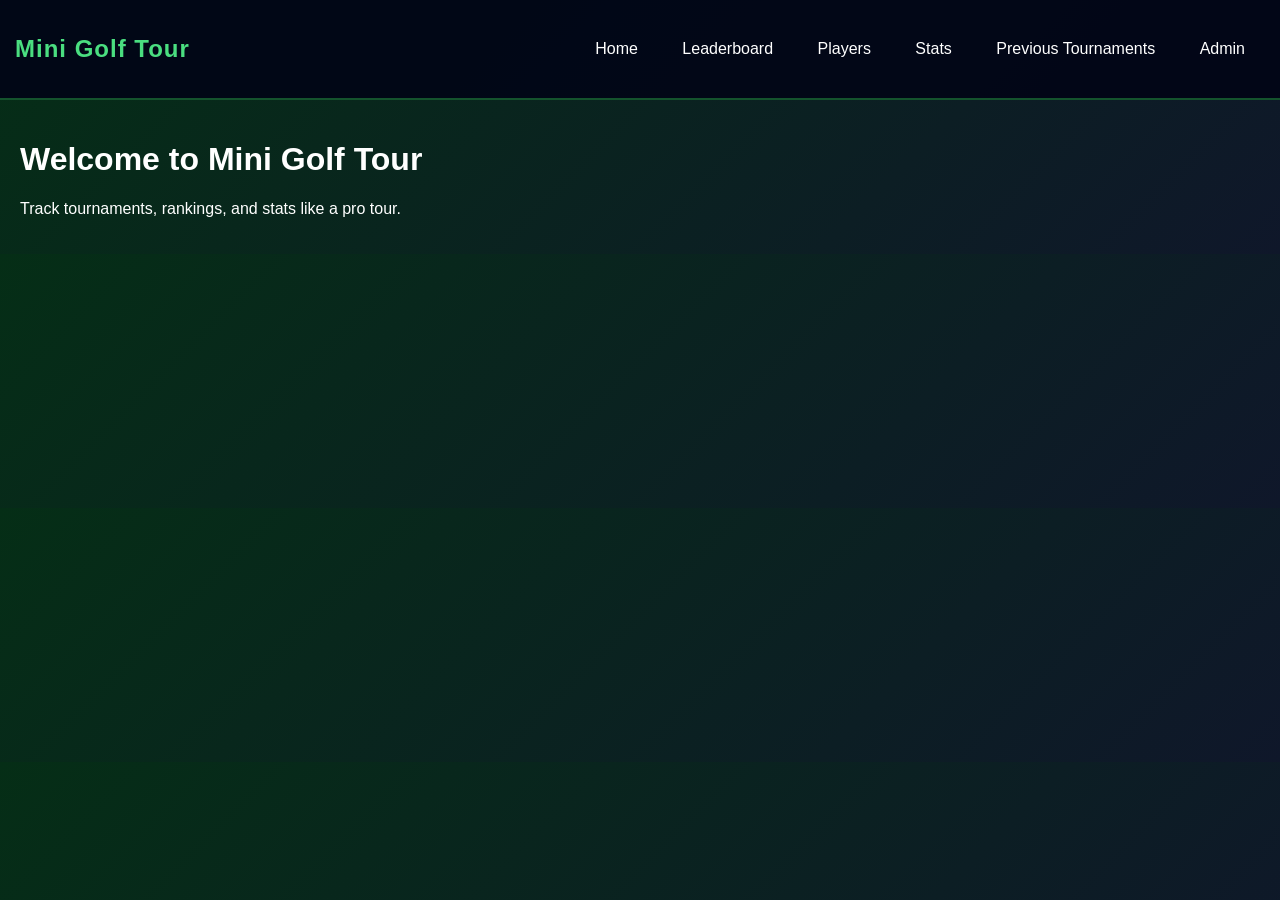
==== index.html @ 013ba138 "Added Caleb and Avery's filler pfps" ====
<!DOCTYPE html>
<html lang="en">
<head>
<meta charset="UTF-8">
<meta name="viewport" content="width=device-width, initial-scale=1.0">
<title>Mini Golf Tour</title>
<style>
body {
  font-family: Arial, sans-serif;
  margin: 0;
  background: linear-gradient(135deg,#052e16,#0f172a);
  color: white;
}
header {
  background: rgba(2,6,23,0.95);
  padding: 15px;
  display: flex;
  justify-content: space-between;
  align-items: center;
  border-bottom: 2px solid #14532d;
}
header h2 {
  color: #4ade80;
  letter-spacing: 1px;
}
nav a {
  color: white;
  margin: 0 10px;
  text-decoration: none;
  cursor: pointer;
  padding: 6px 10px;
  border-radius: 6px;
}
nav a:hover {
  background: #14532d;
}
.section {
  display: none;
  padding: 20px;
}
.active {
  display: block;
}
.card {
  background: rgba(30,41,59,0.9);
  padding: 15px;
  border-radius: 12px;
  margin: 10px 0;
  border: 1px solid #1f2937;
}
button {
  padding: 10px;
  border: none;
  border-radius: 6px;
  cursor: pointer;
  background: #22c55e;
  color: black;
  font-weight: bold;
}
button:hover {
  background: #16a34a;
}
input {
  padding: 8px;
  margin: 5px 0;
  width: 100%;
  border-radius: 6px;
  border: none;
}
.player {
  display: flex;
  align-items: center;
  gap: 10px;
}
.player img {
  width: 50px;
  height: 50px;
  border-radius: 50%;
  border: 2px solid #22c55e;
}
.table {
  width: 100%;
  border-collapse: collapse;
}
.table th, .table td {
  padding: 10px;
  border-bottom: 1px solid #334155;
  text-align: left;
}
.badge {
  background: #14532d;
  padding: 3px 8px;
  border-radius: 999px;
  font-size: 12px;
}
</style>
</head>
<body>
<header>
<h2>Mini Golf Tour</h2>
<nav>
<a onclick="show('home')">Home</a>
<a onclick="show('leaderboard')">Leaderboard</a>
<a onclick="show('players')">Players</a>
<a onclick="show('stats')">Stats</a>
<a onclick="show('tournaments')">Previous Tournaments</a>
<a onclick="show('admin')">Admin</a>
</nav>
</header>

<div id="home" class="section active">
<h1>Welcome to Mini Golf Tour</h1>
<p>Track tournaments, rankings, and stats like a pro tour.</p>
</div>

<div id="leaderboard" class="section">
<h1>Season Leaderboard</h1>
<div id="leaderboardList"></div>
</div>

<div id="players" class="section">
<h1>Players</h1>
<div id="playersList"></div>
</div>

<div id="stats" class="section">
<h1>Stats</h1>
<p>Coming soon</p>
</div>

<div id="tournaments" class="section">
<h1>Previous Tournaments</h1>
<div id="tournamentList"></div>
</div>

<div id="tournamentDetail" class="section">
<button onclick="show('tournaments')">← Back</button>
<h1 id="detailTitle"></h1>
<p id="detailInfo"></p>
<table class="table">
<thead><tr><th>Pos</th><th>Player</th><th>Score</th></tr></thead>
<tbody id="detailTable"></tbody>
</table>
</div>

<div id="admin" class="section">
<h1>Admin</h1>
<input type="password" id="password" placeholder="Enter password">
<button onclick="unlock()">Unlock</button>

<div id="adminPanel" style="display:none;">
<h2>Add Tournament</h2>
<input id="name" placeholder="Tournament Name">
<input id="date" placeholder="Date">
<input id="location" placeholder="Location">
<input id="holes" placeholder="Number of Holes">
<h3>Scores (Relative to Par)</h3>
<div id="scores"></div>
<button onclick="addTournament()">Submit</button>
</div>
</div>

<script>
// ---------------- STORAGE ----------------
let players = JSON.parse(localStorage.getItem('mg_players')) || [
{name:"Charlie Juliana", points:0, img:"charlieminigolf.png"},
{name:"Caleb Willner", points:0, img:"CalebRabbi.png"},
{name:"Devin Skinner", points:0, img:"Charlielikesboys .pdf"},
{name:"Isaac Baranski", points:0, img:"tuffAhhIsaac.pdf"},
{name:"Peter Merk", points:0, img:"Charlie is good boy.pdf"},
{name:"Avery Radom", points:0, img:"averyiszesty.pdf"}
];

let tournaments = JSON.parse(localStorage.getItem('mg_tournaments')) || [];

function saveData(){
 localStorage.setItem('mg_players', JSON.stringify(players));
 localStorage.setItem('mg_tournaments', JSON.stringify(tournaments));
}

// ---------------- NAV ----------------
function show(id){
 document.querySelectorAll('.section').forEach(s=>s.classList.remove('active'));
 document.getElementById(id).classList.add('active');
 updateLeaderboard();
 renderPlayers();
 renderTournaments();
}

// ---------------- RENDER ----------------
function renderPlayers(){
 const div = document.getElementById('playersList');
 div.innerHTML='';
 players.forEach(p=>{
 div.innerHTML += `<div class='card player'><img src='${p.img}'><span>${p.name}</span></div>`;
 });
}

function updateLeaderboard(){
 const sorted = [...players].sort((a,b)=>b.points-a.points);
 const div = document.getElementById('leaderboardList');
 div.innerHTML='';
 sorted.forEach((p,i)=>{
 div.innerHTML += `<div class='card'>#${i+1} ${p.name} <span class='badge'>${p.points} pts</span></div>`;
 });
}

function renderTournaments(){
 const div = document.getElementById('tournamentList');
 div.innerHTML='';
 tournaments.forEach((t,i)=>{
 div.innerHTML += `<div class='card'><h3>${t.name}</h3><p>${t.date} | ${t.location}</p><button onclick='openTournament(${i})'>View Leaderboard</button></div>`;
 });
}

// ---------------- TOURNAMENT DETAIL ----------------
function openTournament(index){
 const t = tournaments[index];
 show('tournamentDetail');
 document.getElementById('detailTitle').innerText = t.name;
 document.getElementById('detailInfo').innerText = `${t.date} | ${t.location} | ${t.holes} holes`;

 const table = document.getElementById('detailTable');
 table.innerHTML='';

 t.results.forEach((r,i)=>{
   let label = (i>0 && t.results[i].score === t.results[i-1].score) ? `T-${r.place}` : `${r.place}`;
   table.innerHTML += `<tr><td>${label}</td><td>${r.name}</td><td>${r.score}</td></tr>`;
 });
}

// ---------------- ADMIN ----------------
function unlock(){
 if(document.getElementById('password').value === "TheTour2026"){
 document.getElementById('adminPanel').style.display='block';
 initScores();
 }
}

function initScores(){
 const div = document.getElementById('scores');
 div.innerHTML='';
 players.forEach((p,i)=>{
 div.innerHTML += `${p.name}: <input type='number' id='score${i}' placeholder='DNP'><br>`;
 });
}

// ---------------- ADD TOURNAMENT ----------------
function addTournament(){
 let results = [];

 players.forEach((p,i)=>{
 let val = document.getElementById(`score${i}`).value;
 if(val!=="") results.push({name:p.name, score:parseInt(val)});
 });

 results.sort((a,b)=>a.score-b.score);

 // assign places with ties
 let places = [];
 let place = 1;
 for(let i=0;i<results.length;i++){
 if(i>0 && results[i].score === results[i-1].score){
 places[i] = places[i-1];
 } else {
 places[i] = place;
 }
 place++;
 }

 function getPoints(p){
 if(p===1) return 4;
 if(p===2) return 3;
 if(p===3) return 2;
 if(p===4) return 1;
 return 0;
 }

 results.forEach((r,i)=>{
 let pts = getPoints(places[i]);
 let player = players.find(x=>x.name===r.name);
 player.points += pts;
 });

 tournaments.push({
 name: document.getElementById('name').value,
 date: document.getElementById('date').value,
 location: document.getElementById('location').value,
 holes: document.getElementById('holes').value,
 results: results.map((r,i)=>({...r, place: places[i]}))
 });

 saveData();
 alert('Tournament Added');
 updateLeaderboard();
 renderTournaments();
}

show('home');
</script>
</body>
</html>
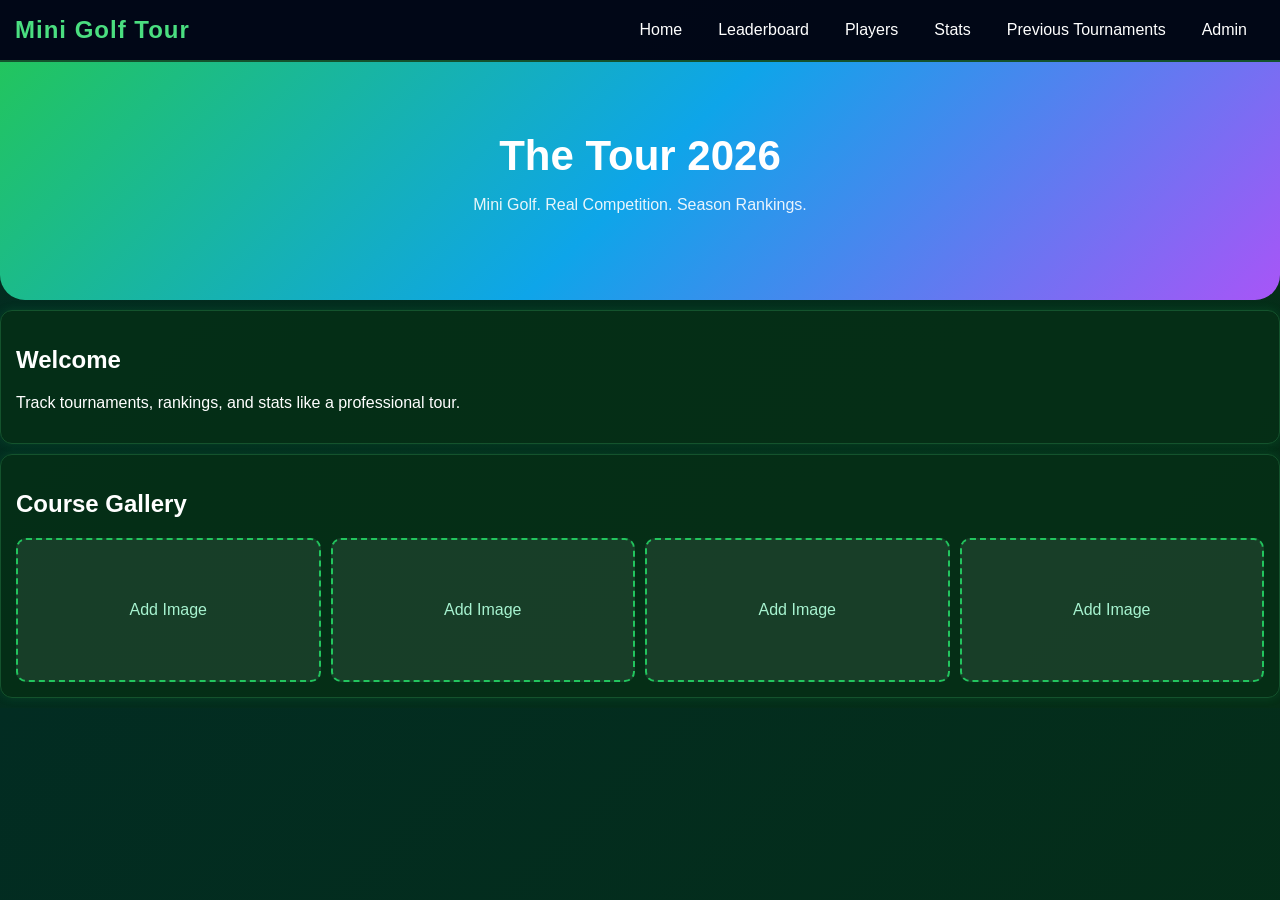
==== commit 2a3a876f: "New Look Website" ====
--- a/index.html
+++ b/index.html
@@ -1,302 +1,42 @@
 <!DOCTYPE html>
-<html lang="en">
+<html>
 <head>
-<meta charset="UTF-8">
-<meta name="viewport" content="width=device-width, initial-scale=1.0">
-<title>Mini Golf Tour</title>
-<style>
-body {
-  font-family: Arial, sans-serif;
-  margin: 0;
-  background: linear-gradient(135deg,#052e16,#0f172a);
-  color: white;
-}
-header {
-  background: rgba(2,6,23,0.95);
-  padding: 15px;
-  display: flex;
-  justify-content: space-between;
-  align-items: center;
-  border-bottom: 2px solid #14532d;
-}
-header h2 {
-  color: #4ade80;
-  letter-spacing: 1px;
-}
-nav a {
-  color: white;
-  margin: 0 10px;
-  text-decoration: none;
-  cursor: pointer;
-  padding: 6px 10px;
-  border-radius: 6px;
-}
-nav a:hover {
-  background: #14532d;
-}
-.section {
-  display: none;
-  padding: 20px;
-}
-.active {
-  display: block;
-}
-.card {
-  background: rgba(30,41,59,0.9);
-  padding: 15px;
-  border-radius: 12px;
-  margin: 10px 0;
-  border: 1px solid #1f2937;
-}
-button {
-  padding: 10px;
-  border: none;
-  border-radius: 6px;
-  cursor: pointer;
-  background: #22c55e;
-  color: black;
-  font-weight: bold;
-}
-button:hover {
-  background: #16a34a;
-}
-input {
-  padding: 8px;
-  margin: 5px 0;
-  width: 100%;
-  border-radius: 6px;
-  border: none;
-}
-.player {
-  display: flex;
-  align-items: center;
-  gap: 10px;
-}
-.player img {
-  width: 50px;
-  height: 50px;
-  border-radius: 50%;
-  border: 2px solid #22c55e;
-}
-.table {
-  width: 100%;
-  border-collapse: collapse;
-}
-.table th, .table td {
-  padding: 10px;
-  border-bottom: 1px solid #334155;
-  text-align: left;
-}
-.badge {
-  background: #14532d;
-  padding: 3px 8px;
-  border-radius: 999px;
-  font-size: 12px;
-}
-</style>
+<title>The Tour 2026</title>
+<link rel="stylesheet" href="styles.css">
 </head>
 <body>
+
 <header>
 <h2>Mini Golf Tour</h2>
 <nav>
-<a onclick="show('home')">Home</a>
-<a onclick="show('leaderboard')">Leaderboard</a>
-<a onclick="show('players')">Players</a>
-<a onclick="show('stats')">Stats</a>
-<a onclick="show('tournaments')">Previous Tournaments</a>
-<a onclick="show('admin')">Admin</a>
+<a href="index.html">Home</a>
+<a href="leaderboard.html">Leaderboard</a>
+<a href="players.html">Players</a>
+<a href="stats.html">Stats</a>
+<a href="tournaments.html">Previous Tournaments</a>
+<a href="admin.html">Admin</a>
 </nav>
 </header>
 
-<div id="home" class="section active">
-<h1>Welcome to Mini Golf Tour</h1>
-<p>Track tournaments, rankings, and stats like a pro tour.</p>
+<div class="hero">
+<h1>The Tour 2026</h1>
+<p>Mini Golf. Real Competition. Season Rankings.</p>
 </div>
 
-<div id="leaderboard" class="section">
-<h1>Season Leaderboard</h1>
-<div id="leaderboardList"></div>
+<div class="card">
+<h2>Welcome</h2>
+<p>Track tournaments, rankings, and stats like a professional tour.</p>
 </div>
 
-<div id="players" class="section">
-<h1>Players</h1>
-<div id="playersList"></div>
-</div>
-
-<div id="stats" class="section">
-<h1>Stats</h1>
-<p>Coming soon</p>
-</div>
-
-<div id="tournaments" class="section">
-<h1>Previous Tournaments</h1>
-<div id="tournamentList"></div>
-</div>
-
-<div id="tournamentDetail" class="section">
-<button onclick="show('tournaments')">← Back</button>
-<h1 id="detailTitle"></h1>
-<p id="detailInfo"></p>
-<table class="table">
-<thead><tr><th>Pos</th><th>Player</th><th>Score</th></tr></thead>
-<tbody id="detailTable"></tbody>
-</table>
-</div>
-
-<div id="admin" class="section">
-<h1>Admin</h1>
-<input type="password" id="password" placeholder="Enter password">
-<button onclick="unlock()">Unlock</button>
-
-<div id="adminPanel" style="display:none;">
-<h2>Add Tournament</h2>
-<input id="name" placeholder="Tournament Name">
-<input id="date" placeholder="Date">
-<input id="location" placeholder="Location">
-<input id="holes" placeholder="Number of Holes">
-<h3>Scores (Relative to Par)</h3>
-<div id="scores"></div>
-<button onclick="addTournament()">Submit</button>
+<div class="card">
+<h2>Course Gallery</h2>
+<div class="image-grid">
+<div class="image-slot">Add Image</div>
+<div class="image-slot">Add Image</div>
+<div class="image-slot">Add Image</div>
+<div class="image-slot">Add Image</div>
 </div>
 </div>
 
-<script>
-// ---------------- STORAGE ----------------
-let players = JSON.parse(localStorage.getItem('mg_players')) || [
-{name:"Charlie Juliana", points:0, img:"charlieminigolf.png"},
-{name:"Caleb Willner", points:0, img:"CalebRabbi.png"},
-{name:"Devin Skinner", points:0, img:"Charlielikesboys .pdf"},
-{name:"Isaac Baranski", points:0, img:"tuffAhhIsaac.pdf"},
-{name:"Peter Merk", points:0, img:"Charlie is good boy.pdf"},
-{name:"Avery Radom", points:0, img:"averyiszesty.pdf"}
-];
-
-let tournaments = JSON.parse(localStorage.getItem('mg_tournaments')) || [];
-
-function saveData(){
- localStorage.setItem('mg_players', JSON.stringify(players));
- localStorage.setItem('mg_tournaments', JSON.stringify(tournaments));
-}
-
-// ---------------- NAV ----------------
-function show(id){
- document.querySelectorAll('.section').forEach(s=>s.classList.remove('active'));
- document.getElementById(id).classList.add('active');
- updateLeaderboard();
- renderPlayers();
- renderTournaments();
-}
-
-// ---------------- RENDER ----------------
-function renderPlayers(){
- const div = document.getElementById('playersList');
- div.innerHTML='';
- players.forEach(p=>{
- div.innerHTML += `<div class='card player'><img src='${p.img}'><span>${p.name}</span></div>`;
- });
-}
-
-function updateLeaderboard(){
- const sorted = [...players].sort((a,b)=>b.points-a.points);
- const div = document.getElementById('leaderboardList');
- div.innerHTML='';
- sorted.forEach((p,i)=>{
- div.innerHTML += `<div class='card'>#${i+1} ${p.name} <span class='badge'>${p.points} pts</span></div>`;
- });
-}
-
-function renderTournaments(){
- const div = document.getElementById('tournamentList');
- div.innerHTML='';
- tournaments.forEach((t,i)=>{
- div.innerHTML += `<div class='card'><h3>${t.name}</h3><p>${t.date} | ${t.location}</p><button onclick='openTournament(${i})'>View Leaderboard</button></div>`;
- });
-}
-
-// ---------------- TOURNAMENT DETAIL ----------------
-function openTournament(index){
- const t = tournaments[index];
- show('tournamentDetail');
- document.getElementById('detailTitle').innerText = t.name;
- document.getElementById('detailInfo').innerText = `${t.date} | ${t.location} | ${t.holes} holes`;
-
- const table = document.getElementById('detailTable');
- table.innerHTML='';
-
- t.results.forEach((r,i)=>{
-   let label = (i>0 && t.results[i].score === t.results[i-1].score) ? `T-${r.place}` : `${r.place}`;
-   table.innerHTML += `<tr><td>${label}</td><td>${r.name}</td><td>${r.score}</td></tr>`;
- });
-}
-
-// ---------------- ADMIN ----------------
-function unlock(){
- if(document.getElementById('password').value === "TheTour2026"){
- document.getElementById('adminPanel').style.display='block';
- initScores();
- }
-}
-
-function initScores(){
- const div = document.getElementById('scores');
- div.innerHTML='';
- players.forEach((p,i)=>{
- div.innerHTML += `${p.name}: <input type='number' id='score${i}' placeholder='DNP'><br>`;
- });
-}
-
-// ---------------- ADD TOURNAMENT ----------------
-function addTournament(){
- let results = [];
-
- players.forEach((p,i)=>{
- let val = document.getElementById(`score${i}`).value;
- if(val!=="") results.push({name:p.name, score:parseInt(val)});
- });
-
- results.sort((a,b)=>a.score-b.score);
-
- // assign places with ties
- let places = [];
- let place = 1;
- for(let i=0;i<results.length;i++){
- if(i>0 && results[i].score === results[i-1].score){
- places[i] = places[i-1];
- } else {
- places[i] = place;
- }
- place++;
- }
-
- function getPoints(p){
- if(p===1) return 4;
- if(p===2) return 3;
- if(p===3) return 2;
- if(p===4) return 1;
- return 0;
- }
-
- results.forEach((r,i)=>{
- let pts = getPoints(places[i]);
- let player = players.find(x=>x.name===r.name);
- player.points += pts;
- });
-
- tournaments.push({
- name: document.getElementById('name').value,
- date: document.getElementById('date').value,
- location: document.getElementById('location').value,
- holes: document.getElementById('holes').value,
- results: results.map((r,i)=>({...r, place: places[i]}))
- });
-
- saveData();
- alert('Tournament Added');
- updateLeaderboard();
- renderTournaments();
-}
-
-show('home');
-</script>
 </body>
 </html>
--- a/styles.css
+++ b/styles.css
@@ -0,0 +1,154 @@
+body {
+  font-family: Arial, sans-serif;
+  margin: 0;
+  background: linear-gradient(135deg,#022c22,#052e16);
+  color: white;
+}
+
+/* HEADER (ALL PAGES SAME) */
+header {
+  background: rgba(2,6,23,0.95);
+  padding: 15px;
+  display: flex;
+  justify-content: space-between;
+  align-items: center;
+  border-bottom: 2px solid #14532d;
+  position: sticky;
+  top: 0;
+  z-index: 1000;
+}
+
+header h2 {
+  color: #4ade80;
+  letter-spacing: 1px;
+  margin: 0;
+}
+
+nav {
+  display: flex;
+  flex-wrap: wrap;
+}
+
+nav a {
+  color: white;
+  margin: 0 8px;
+  text-decoration: none;
+  padding: 6px 10px;
+  border-radius: 6px;
+  transition: 0.2s;
+}
+
+nav a:hover {
+  background: #14532d;
+}
+
+/* CARDS */
+.card {
+  background: rgba(5, 46, 22, 0.85); /* dark green */
+  padding: 15px;
+  border-radius: 12px;
+  margin: 10px 0;
+  border: 1px solid #14532d;
+  box-shadow: 0 0 10px rgba(34,197,94,0.15);
+}
+
+.card:hover {
+  transform: translateY(-3px) scale(1.01);
+  box-shadow: 0 0 18px rgba(34,197,94,0.35);
+  border: 1px solid #22c55e;
+}
+
+/* BUTTONS */
+button {
+  padding: 10px;
+  border: none;
+  border-radius: 6px;
+  cursor: pointer;
+  background: #22c55e;
+  color: black;
+  font-weight: bold;
+}
+
+button:hover {
+  background: #16a34a;
+}
+
+/* INPUTS */
+input {
+  padding: 8px;
+  margin: 5px 0;
+  width: 100%;
+  border-radius: 6px;
+  border: none;
+}
+
+/* PLAYER DISPLAY */
+.player {
+  display: flex;
+  align-items: center;
+  gap: 10px;
+}
+
+.player img {
+  width: 50px;
+  height: 50px;
+  border-radius: 50%;
+  border: 2px solid #22c55e;
+}
+
+/* TABLE */
+.table {
+  width: 100%;
+  border-collapse: collapse;
+}
+
+.table th,
+.table td {
+  padding: 10px;
+  border-bottom: 1px solid #334155;
+  text-align: left;
+}
+
+/* BADGE */
+.badge {
+  background: #14532d;
+  padding: 3px 8px;
+  border-radius: 999px;
+  font-size: 12px;
+}
+
+/* HERO (HOME PAGE) */
+.hero {
+  background: linear-gradient(135deg,#22c55e,#0ea5e9,#a855f7);
+  padding: 70px 20px;
+  text-align: center;
+  border-radius: 0 0 25px 25px;
+}
+
+.hero h1 {
+  font-size: 42px;
+  margin: 0;
+}
+
+.hero p {
+  opacity: 0.9;
+}
+
+/* IMAGE GRID */
+.image-grid {
+  display: grid;
+  grid-template-columns: repeat(auto-fit,minmax(200px,1fr));
+  gap: 10px;
+  margin-top: 20px;
+}
+
+.image-slot {
+  height: 140px;
+  background: rgba(255,255,255,0.08);
+  border: 2px dashed #22c55e;
+  border-radius: 10px;
+  display: flex;
+  align-items: center;
+  justify-content: center;
+  color: #a7f3d0;
+}
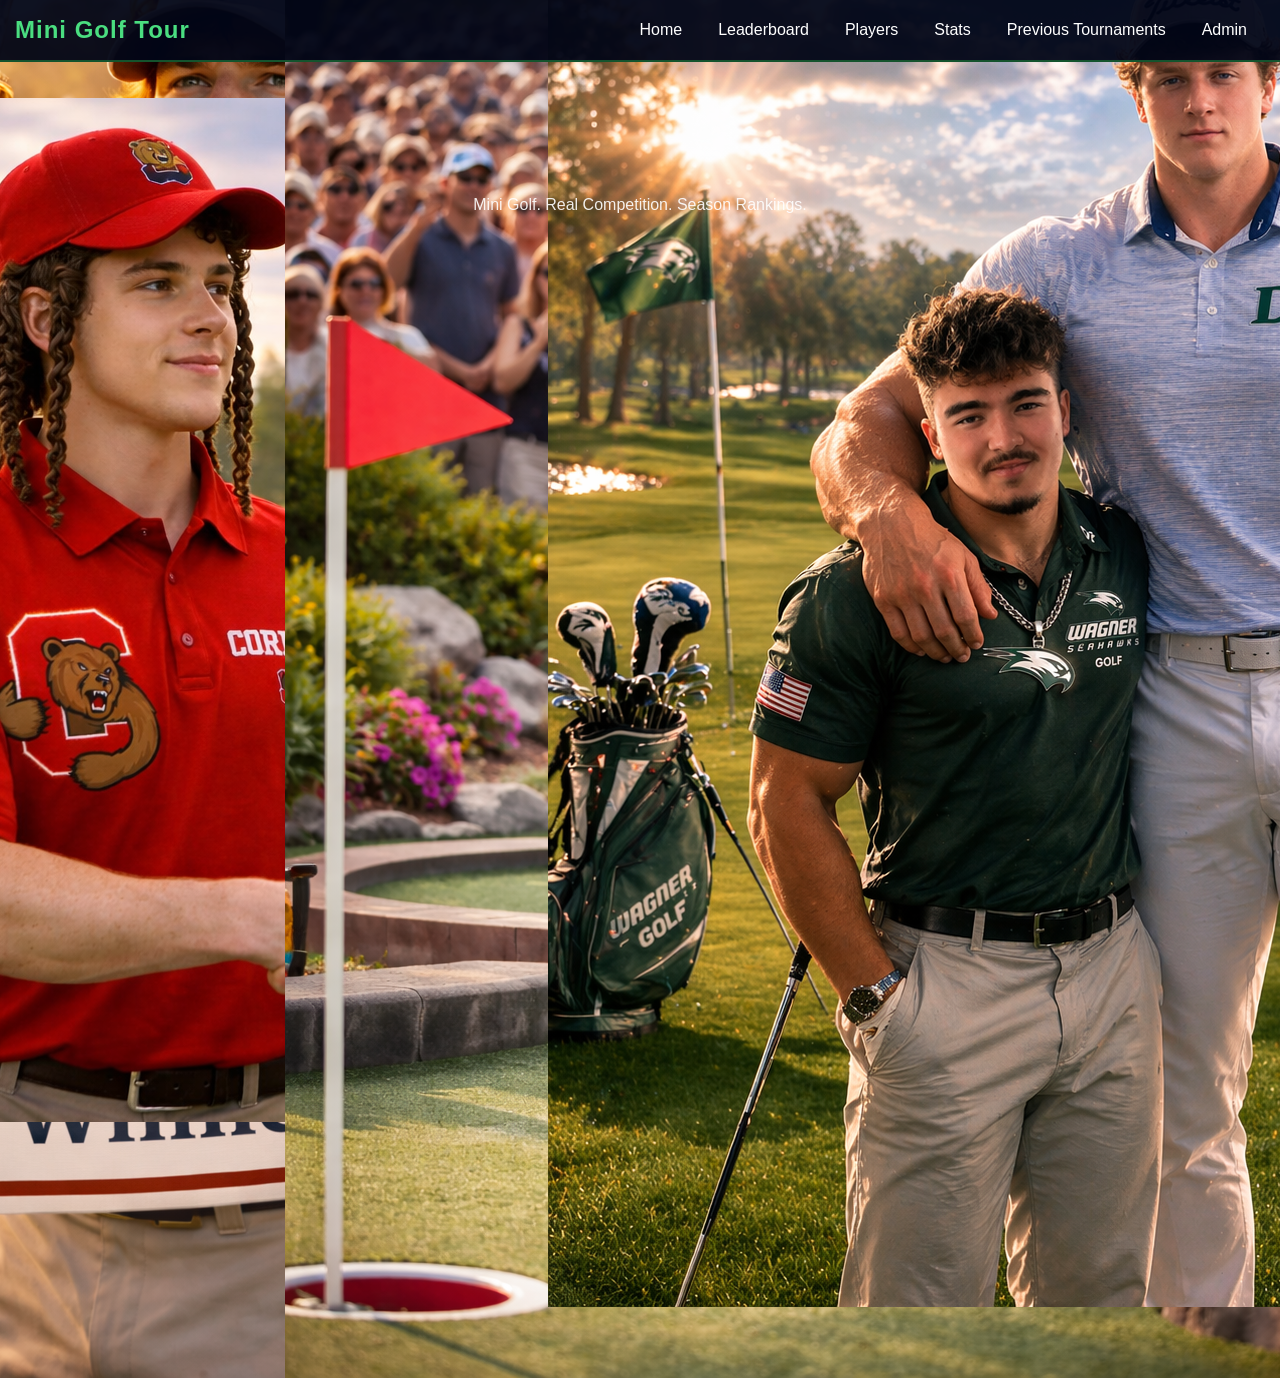
==== commit d050f772: "Added images" ====
--- a/index.html
+++ b/index.html
@@ -30,11 +30,25 @@
 
 <div class="card">
 <h2>Course Gallery</h2>
+
 <div class="image-grid">
-<div class="image-slot">Add Image</div>
-<div class="image-slot">Add Image</div>
-<div class="image-slot">Add Image</div>
-<div class="image-slot">Add Image</div>
+
+  <div class="image-slot">
+    <img src="image1.png" alt="Course Image">
+  </div>
+
+  <div class="image-slot">
+    <img src="image2.png" alt="Course Image">
+  </div>
+
+  <div class="image-slot">
+    <img src="image3.png" alt="Course Image">
+  </div>
+
+  <div class="image-slot">
+    <img src="image4.png" alt="Course Image">
+  </div>
+
 </div>
 </div>
 
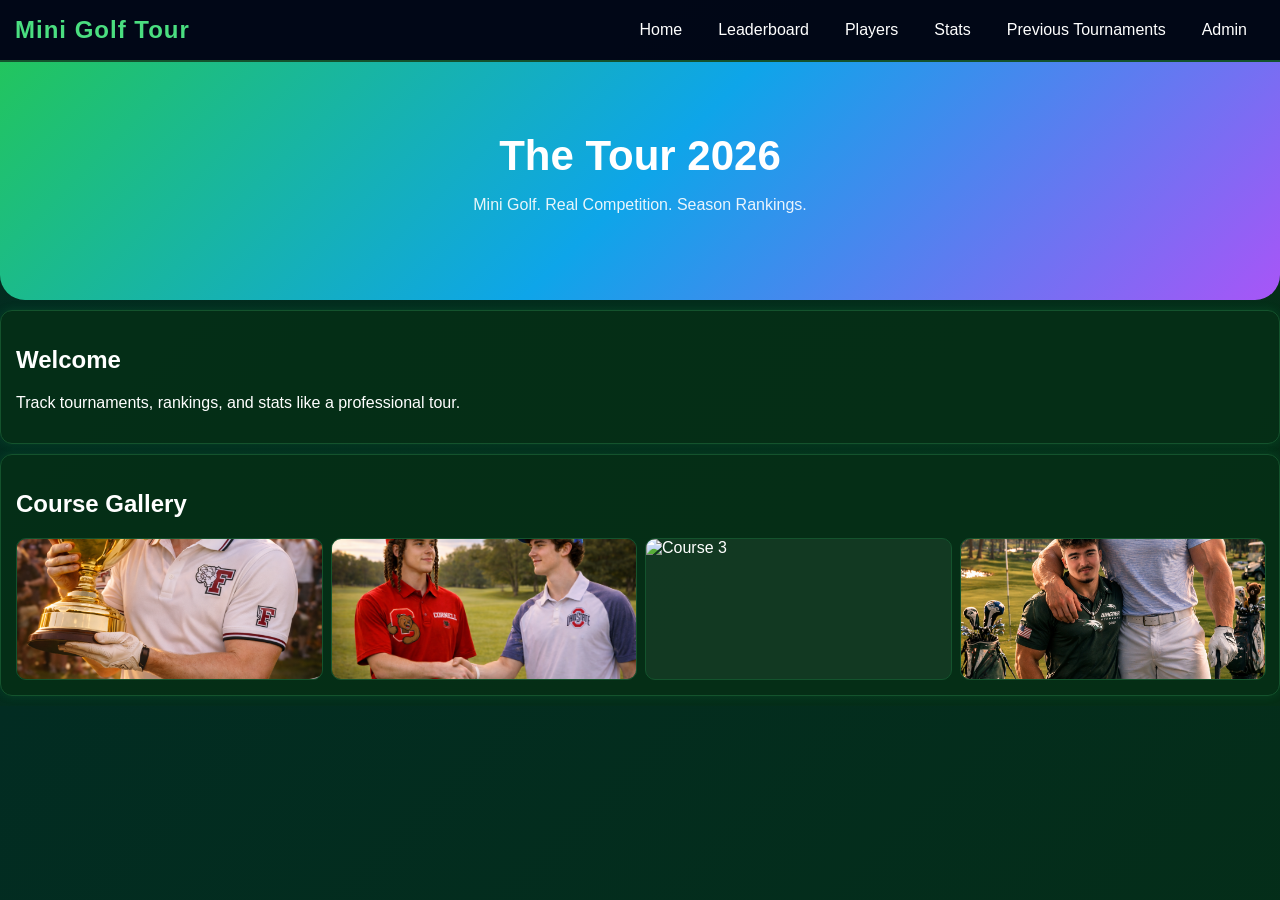
==== commit 0dc70868: "Fixing the images" ====
--- a/index.html
+++ b/index.html
@@ -29,27 +29,27 @@
 </div>
 
 <div class="card">
-<h2>Course Gallery</h2>
+  <h2>Course Gallery</h2>
 
-<div class="image-grid">
+  <div class="image-grid">
 
-  <div class="image-slot">
-    <img src="image1.png" alt="Course Image">
+    <div class="image-slot">
+      <img src="image1.png" alt="Course 1">
+    </div>
+
+    <div class="image-slot">
+      <img src="image2.png" alt="Course 2">
+    </div>
+
+    <div class="image-slot">
+      <img src="image.png" alt="Course 3">
+    </div>
+
+    <div class="image-slot">
+      <img src="image4.png" alt="Course 4">
+    </div>
+
   </div>
-
-  <div class="image-slot">
-    <img src="image2.png" alt="Course Image">
-  </div>
-
-  <div class="image-slot">
-    <img src="image3.png" alt="Course Image">
-  </div>
-
-  <div class="image-slot">
-    <img src="image4.png" alt="Course Image">
-  </div>
-
-</div>
 </div>
 
 </body>
--- a/styles.css
+++ b/styles.css
@@ -144,11 +144,18 @@
 
 .image-slot {
   height: 140px;
-  background: rgba(255,255,255,0.08);
-  border: 2px dashed #22c55e;
+  width: 100%;
   border-radius: 10px;
-  display: flex;
-  align-items: center;
-  justify-content: center;
-  color: #a7f3d0;
+  overflow: hidden; /* THIS fixes overflow */
+  position: relative;
+  background: rgba(255,255,255,0.05);
+  border: 1px solid #14532d;
 }
+
+/* IMAGE FIT FIX */
+.image-slot img {
+  width: 100%;
+  height: 100%;
+  object-fit: cover; /* KEY LINE */
+  display: block;
+}
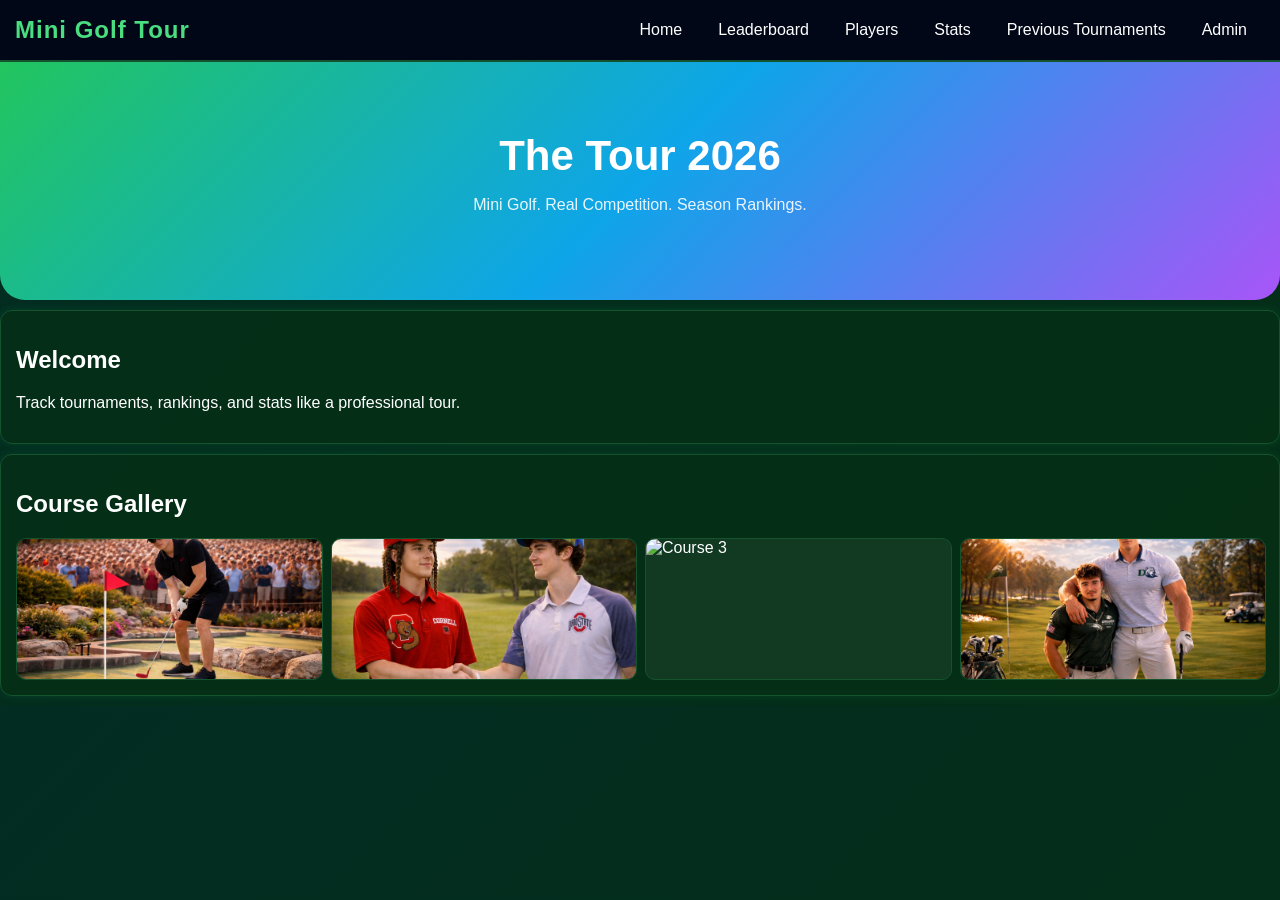
==== commit 921e45f1: "resize" ====
--- a/index.html
+++ b/index.html
@@ -38,7 +38,7 @@
     </div>
 
     <div class="image-slot">
-      <img src="image2.png" alt="Course 2">
+      <img src="image2.jpeg" alt="Course 2">
     </div>
 
     <div class="image-slot">
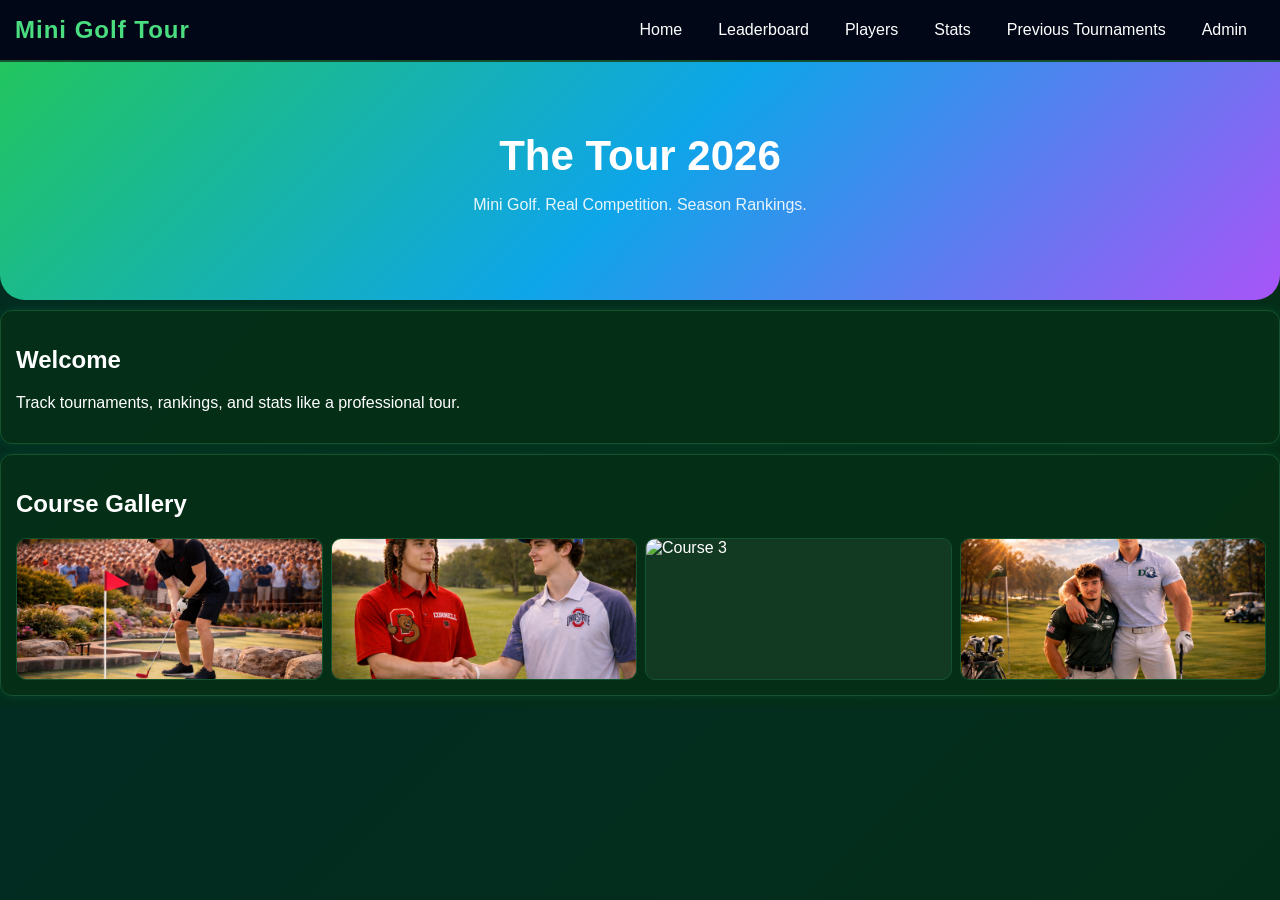
==== commit ecd72529: "Making it png" ====
--- a/index.html
+++ b/index.html
@@ -38,7 +38,7 @@
     </div>
 
     <div class="image-slot">
-      <img src="image2.jpeg" alt="Course 2">
+      <img src="image2.png" alt="Course 2">
     </div>
 
     <div class="image-slot">
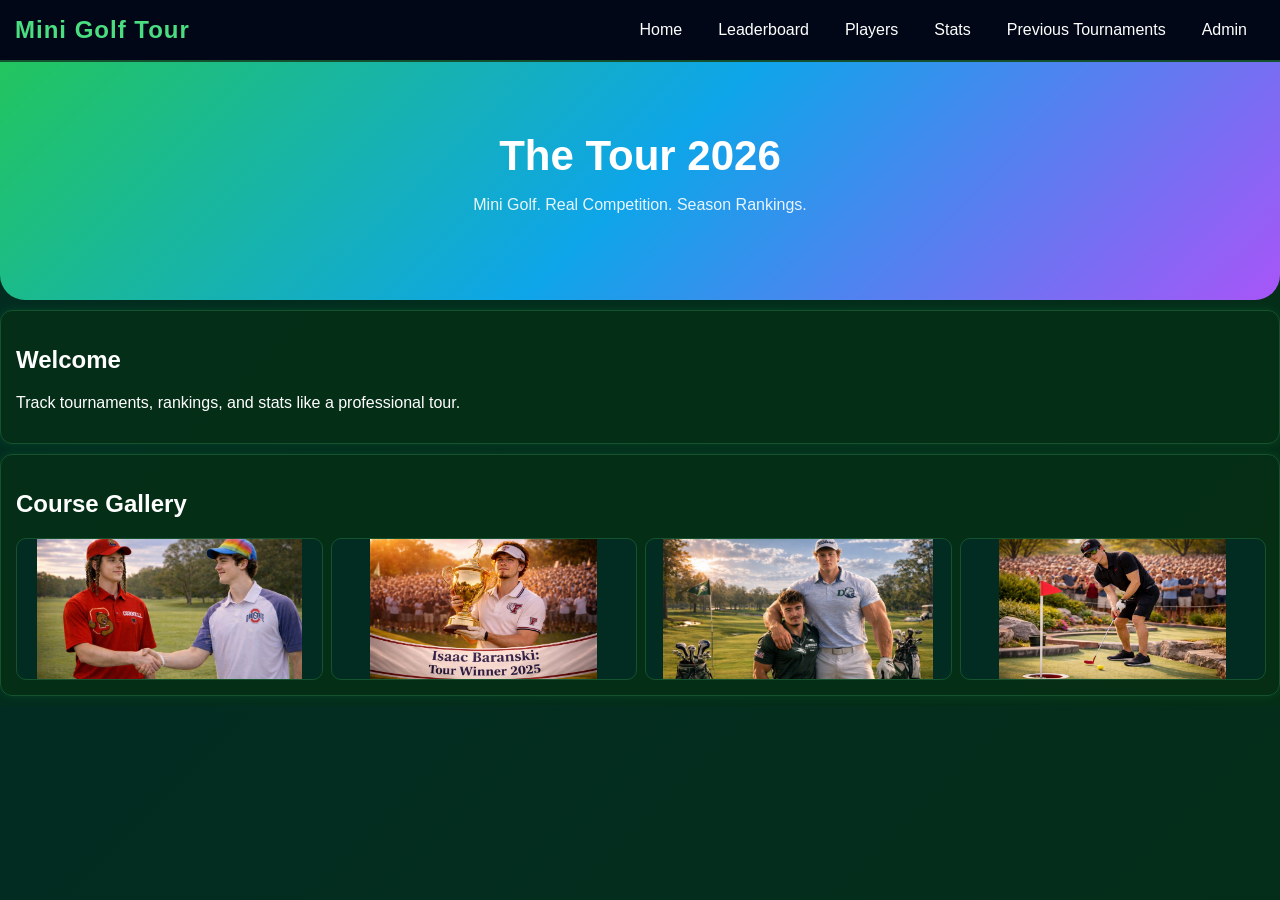
==== commit db62c7ef: "Quick Fix" ====
--- a/index.html
+++ b/index.html
@@ -42,7 +42,7 @@
     </div>
 
     <div class="image-slot">
-      <img src="image.png" alt="Course 3">
+      <img src="image3.png" alt="Course 3">
     </div>
 
     <div class="image-slot">
--- a/styles.css
+++ b/styles.css
@@ -146,16 +146,17 @@
   height: 140px;
   width: 100%;
   border-radius: 10px;
-  overflow: hidden; /* THIS fixes overflow */
+  overflow: hidden;
   position: relative;
-  background: rgba(255,255,255,0.05);
   border: 1px solid #14532d;
+  display: flex;
+  align-items: center;
+  justify-content: center;
+  background: #022c22; /* fills empty space nicely */
 }
 
-/* IMAGE FIT FIX */
 .image-slot img {
-  width: 100%;
-  height: 100%;
-  object-fit: cover; /* KEY LINE */
-  display: block;
+  max-width: 100%;
+  max-height: 100%;
+  object-fit: contain; /* THIS is the key change */
 }
